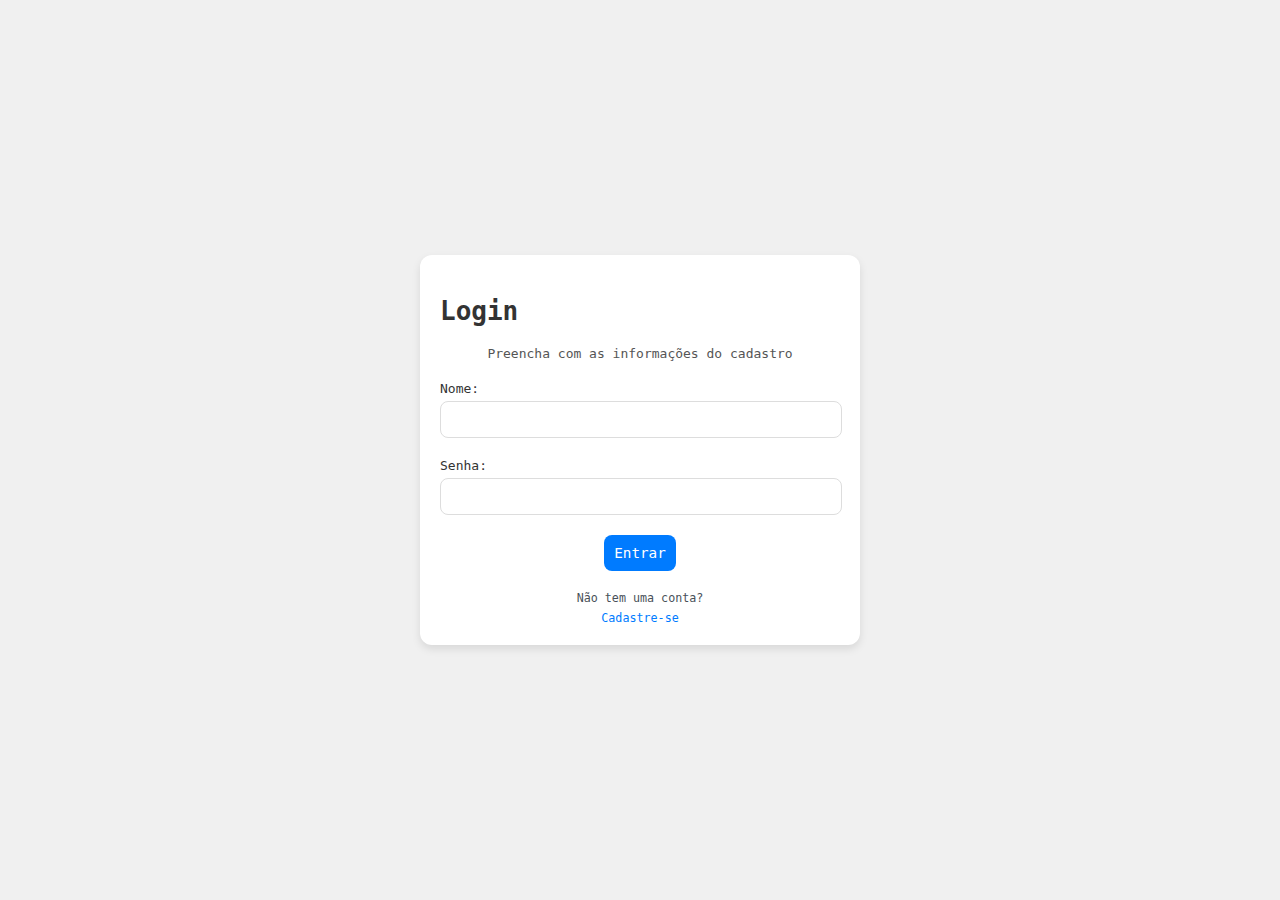
==== login.html @ 1a3e0eb0 "as" ====
<!DOCTYPE html>
<html lang="pt-br">
<head>
    <meta charset="UTF-8">
    <meta name="viewport" content="width=device-width, initial-scale=1.0">
    <title>Login</title>
    <link rel="stylesheet" href="../Estilo/style.css">
    <style>
        body {
            font-family: 'Arial', sans-serif;
            margin: 0;
            padding: 0;
            background-color: #f0f0f0;
            display: flex;
            align-items: center;
            justify-content: center;
            height: 100vh;
        }

        .container {
            background-color: #ffffff;
            border-radius: 12px;
            box-shadow: 0 4px 8px rgba(0, 0, 0, 0.1);
            padding: 20px;
            max-width: 400px;
            width: 100%;
            text-align: center;
        }

        h2 {
            color: #333;
            font-size: 2rem;
            margin-bottom: 20px;
            text-align: left;
        }

        p {
            color: #555;
            font-size: 1rem;
            margin-bottom: 20px;
        }

        label {
            display: block;
            font-size: 1rem;
            color: #333;
            margin-bottom: 5px;
            text-align: left;
        }

        input[type="text"],
        input[type="password"] {
            width: calc(100% - 20px);
            padding: 10px;
            border-radius: 8px;
            border: 1px solid #ddd;
            margin-bottom: 20px;
            font-size: 1rem;
        }

        input[type="submit"] {
            background-color: #007BFF;
            color: #fff;
            border: none;
            padding: 10px;
            font-size: 1.1rem;
            border-radius: 8px;
            cursor: pointer;
            transition: background-color 0.3s ease;
        }

        input[type="submit"]:hover {
            background-color: #0056b3;
        }

        .footer {
            margin-top: 20px;
        }

        .footer p {
            color: #495159;
            font-size: 0.9rem;
            margin-bottom: 5px;
        }

        .footer a {
            color: #007BFF;
            text-decoration: none;
            font-size: 0.9rem;
        }

        .footer a:hover {
            text-decoration: underline;
        }
    </style>
</head>
<body>
    <div class="container">
        <h2>Login</h2>
        <p>Preencha com as informações do cadastro</p>
        <form action="main.html" method="post">
            <label for="nome">Nome:</label>
            <input type="text" id="nome" name="nome" required>
            
            <label for="senha">Senha:</label>
            <input type="password" id="senha" name="senha" required>
            
            <input type="submit" value="Entrar">
        </form>
        <div class="footer">
            <p>Não tem uma conta?</p>
            <a href="cadastro.html">Cadastre-se</a>
        </div>
    </div>
</body>
</html>
---- Estilo/style.css ----
* {
    font-family: monospace;
}
div.centro {
    position: absolute;
    top: 50%;
    left: 50%;
    transform: translate(-50%, -50%);
}
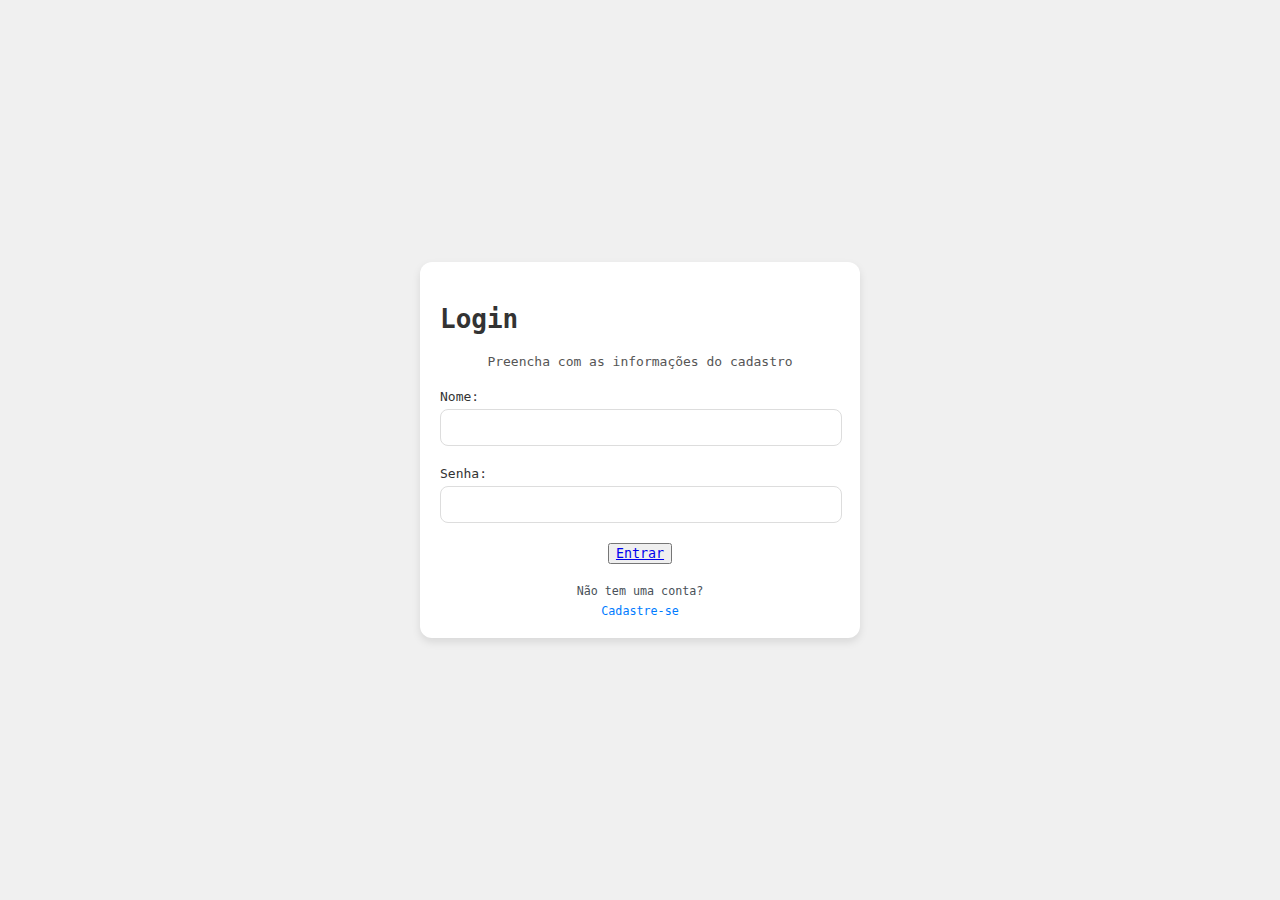
==== commit ea42e8f4: "sdfsdfsdf" ====
--- a/login.html
+++ b/login.html
@@ -105,7 +105,7 @@
             <label for="senha">Senha:</label>
             <input type="password" id="senha" name="senha" required>
             
-            <input type="submit" value="Entrar">
+            <button><a href="main.html">Entrar</a></button>
         </form>
         <div class="footer">
             <p>Não tem uma conta?</p>
